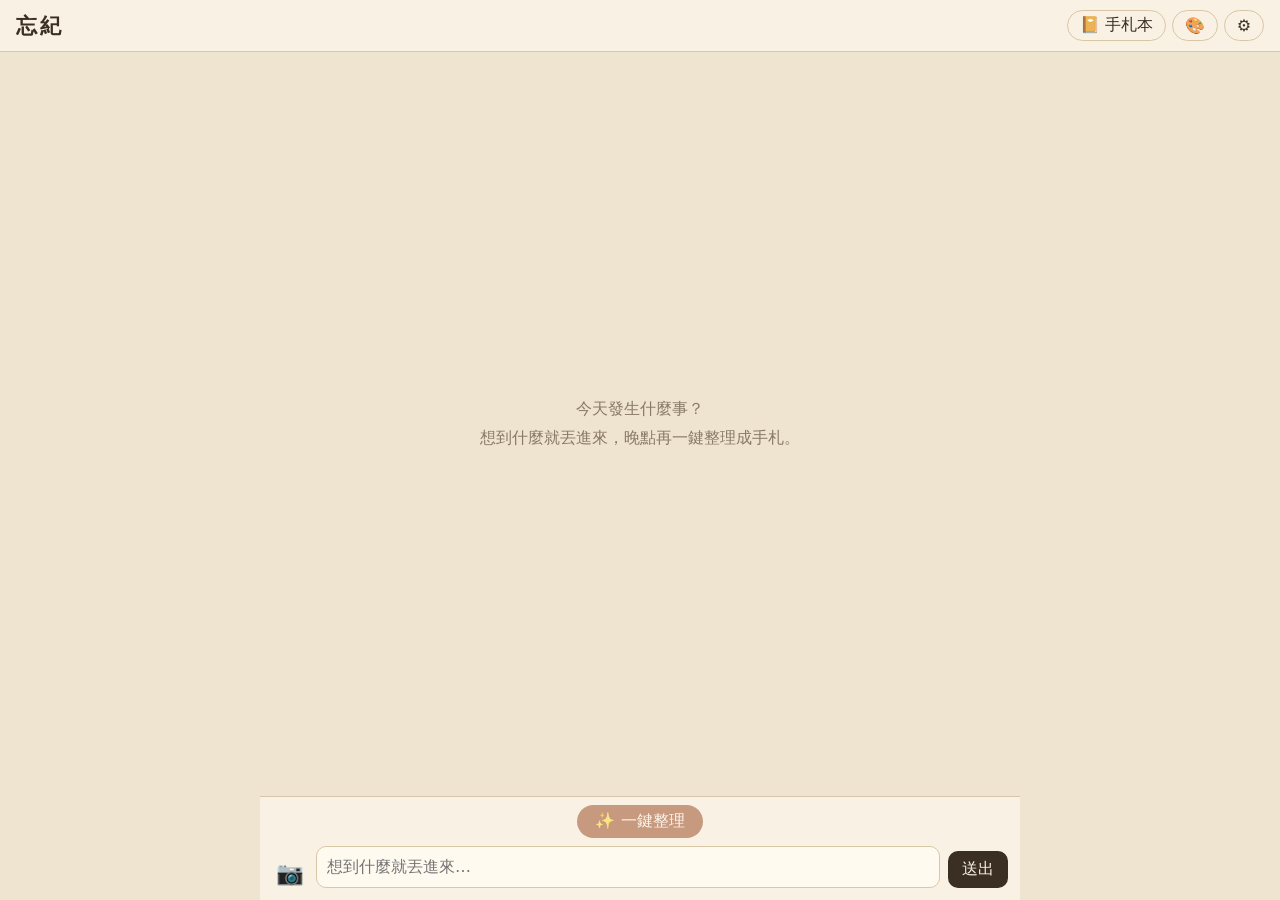
==== index.html @ ac7c024f "忘紀 M1～M3：聊天室、四種風格、六種主題、README" ====
<!DOCTYPE html>
<html lang="zh-Hant">
<head>
<meta charset="UTF-8">
<meta name="viewport" content="width=device-width, initial-scale=1.0">
<title>忘紀｜隨手忘記也沒關係</title>
<link rel="stylesheet" href="css/themes.css">
<link rel="stylesheet" href="css/base.css">
</head>
<body data-theme="kraft">

<header class="topbar">
  <h1 class="logo">忘紀</h1>
  <nav>
    <button id="btnToChat" class="nav-btn" hidden>← 回聊天室</button>
    <button id="btnToJournals" class="nav-btn">📔 手札本</button>
    <button id="btnTheme" class="nav-btn" aria-label="切換畫面主題">🎨</button>
    <button id="btnSettings" class="nav-btn" aria-label="設定">⚙️</button>
  </nav>
</header>

<!-- 聊天室畫面 -->
<main id="chatView" class="view">
  <div id="chatList" class="chat-list"></div>

  <div class="composer-wrap">
    <button id="btnGenerate" class="generate-btn">✨ 一鍵整理</button>
    <form id="composer" class="composer">
      <label class="icon-btn" title="上傳照片">
        📷
        <input id="imageInput" type="file" accept="image/*" multiple hidden>
      </label>
      <textarea id="textInput" rows="1" placeholder="想到什麼就丟進來…"></textarea>
      <button type="submit" class="send-btn">送出</button>
    </form>
  </div>
</main>

<!-- 手札本畫面 -->
<main id="journalView" class="view" hidden>
  <div id="journalList" class="journal-list"></div>
  <article id="journalReader" class="journal-reader" hidden></article>
</main>

<!-- 整理確認框 -->
<dialog id="confirmDlg">
  <p id="confirmText"></p>
  <p class="hint">文字風格（之後在手札頁也能切換）</p>
  <div id="stylePicker" class="style-picker"></div>
  <div class="dlg-actions">
    <button value="cancel" class="ghost">取消</button>
    <button value="all" id="btnConfirmAll" class="ghost">全部合成一篇</button>
    <button value="batch" id="btnConfirmBatch" class="primary">開始整理</button>
  </div>
</dialog>

<!-- 設定框 -->
<dialog id="settingsDlg">
  <h2>設定</h2>
  <!-- 刻意用 type="text" + CSS 遮罩，避免 Chrome 把 Key 當成密碼儲存、之後自動填入舊 Key -->
  <label>Groq API Key
    <input id="keyInput" type="text" class="secret" name="wangji-groq-key" placeholder="gsk_..."
           autocomplete="off" spellcheck="false" data-lpignore="true" data-1p-ignore>
  </label>
  <p id="keyStatus" class="hint"></p>
  <p class="hint">Key 只存在你這台裝置的瀏覽器裡，不會上傳到 GitHub 或任何地方。</p>
  <div id="folderSync" class="dev-tools">
    <p class="hint">本機資料夾（自動把原始紀錄存到 raw/、整理後的手札存到 journals/）</p>
    <p id="folderStatus" class="hint"></p>
    <button type="button" id="btnLinkFolder" class="ghost">連結資料夾</button>
    <button type="button" id="btnResync" class="ghost">重新同步全部</button>
  </div>
  <div class="dev-tools">
    <p class="hint">測試工具</p>
    <button type="button" id="btnSample" class="ghost">載入測試資料（3 天份）</button>
    <button type="button" id="btnClearAll" class="ghost danger">清除所有紀錄與手札</button>
  </div>
  <div class="dlg-actions">
    <button type="button" id="btnTestKey" class="ghost">測試連線</button>
    <button value="cancel" class="ghost">取消</button>
    <button value="save" class="primary">儲存</button>
  </div>
</dialog>

<!-- 主題選單 -->
<dialog id="themeDlg">
  <h2>畫面主題</h2>
  <div id="themeGrid" class="theme-grid"></div>
  <div class="dlg-actions">
    <button value="close" class="primary">完成</button>
  </div>
</dialog>

<div id="toast" class="toast" hidden></div>

<script src="js/db.js"></script>
<script src="js/prompts.js"></script>
<script src="js/generate.js"></script>
<script src="js/render.js"></script>
<script src="js/sample.js"></script>
<script src="js/sync.js"></script>
<script src="js/app.js"></script>
</body>
</html>
---- css/themes.css ----
/* 畫面主題：只定義 CSS 變數，用 data-theme 切換。
   選擇器不限定 body，主題選單裡的色票小方塊也能套用同一組變數。 */

/* 牛皮紙復古風 */
[data-theme="kraft"] {
  --bg: #efe4cf;
  --paper: #f9f2e4;
  --ink: #3b2f24;
  --muted: #8a7a66;
  --accent: #a0522d;
  --accent-ink: #fff8ee;
  --bubble: #fffaf0;
  --bubble-border: #dccbaa;
  --line: #d8c7a6;
  --photo-frame: #ffffff;
  --font-journal: "Noto Serif TC", "PMingLiU", "Songti TC", serif;
}

/* 深夜黑金 */
[data-theme="noir"] {
  --bg: #13110e;
  --paper: #1e1b16;
  --ink: #ece0c4;
  --muted: #9a8c6e;
  --accent: #c9a227;
  --accent-ink: #13110e;
  --bubble: #29251e;
  --bubble-border: #4a4130;
  --line: #3a3326;
  --photo-frame: #3a3326;
  --font-journal: "Noto Serif TC", "PMingLiU", "Songti TC", serif;
}

/* 簡約日系北歐 */
[data-theme="nordic"] {
  --bg: #f3f3ef;
  --paper: #ffffff;
  --ink: #2f3437;
  --muted: #8c9196;
  --accent: #6f8f7f;
  --accent-ink: #ffffff;
  --bubble: #ffffff;
  --bubble-border: #e0e0da;
  --line: #e4e4de;
  --photo-frame: #ffffff;
  --font-journal: "Noto Sans TC", "Microsoft JhengHei", system-ui, sans-serif;
}

/* 櫻花手帳 */
[data-theme="sakura"] {
  --bg: #f8e8ec;
  --paper: #fff7f9;
  --ink: #5a3d46;
  --muted: #a5858f;
  --accent: #d4849a;
  --accent-ink: #ffffff;
  --bubble: #ffffff;
  --bubble-border: #f0cdd6;
  --line: #efd2d9;
  --photo-frame: #ffffff;
  --font-journal: "Noto Sans TC", "Microsoft JhengHei", system-ui, sans-serif;
}

/* 墨綠書房 */
[data-theme="forest"] {
  --bg: #1d2822;
  --paper: #25322b;
  --ink: #e3e7da;
  --muted: #92a294;
  --accent: #c8b27a;
  --accent-ink: #1d2822;
  --bubble: #2d3c34;
  --bubble-border: #3f5147;
  --line: #3a4a41;
  --photo-frame: #e3e7da;
  --font-journal: "Noto Serif TC", "PMingLiU", "Songti TC", serif;
}

/* 海鹽藍 */
[data-theme="ocean"] {
  --bg: #e4eff3;
  --paper: #f7fbfc;
  --ink: #23404c;
  --muted: #7b97a2;
  --accent: #3d8cab;
  --accent-ink: #ffffff;
  --bubble: #ffffff;
  --bubble-border: #cde0e7;
  --line: #d2e2e8;
  --photo-frame: #ffffff;
  --font-journal: "Noto Sans TC", "Microsoft JhengHei", system-ui, sans-serif;
}
---- css/base.css ----
* { box-sizing: border-box; }

/* hidden 屬性一律優先，避免被 display:flex 之類的規則蓋掉（畫面被切半的 bug 就是這個） */
[hidden] { display: none !important; }

html, body { height: 100%; margin: 0; }

body {
  background: var(--bg);
  color: var(--ink);
  font-family: system-ui, "Noto Sans TC", "Microsoft JhengHei", sans-serif;
  display: flex;
  flex-direction: column;
}

button { font: inherit; cursor: pointer; }
button:disabled { cursor: not-allowed; opacity: 0.55; }

/* ---------- 頂部列 ---------- */
.topbar {
  display: flex;
  align-items: center;
  justify-content: space-between;
  padding: 10px 16px;
  border-bottom: 1px solid var(--line);
  background: var(--paper);
}
.logo { margin: 0; font-size: 1.3rem; font-family: var(--font-journal); letter-spacing: 0.15em; }
.topbar nav { display: flex; gap: 6px; }
.nav-btn {
  background: transparent;
  border: 1px solid var(--line);
  border-radius: 999px;
  padding: 4px 12px;
  color: var(--ink);
}

/* ---------- 畫面容器 ---------- */
.view {
  flex: 1;
  min-height: 0;
  width: 100%;
  max-width: 760px;
  margin: 0 auto;
  display: flex;
  flex-direction: column;
}
.view[hidden] { display: none; }

/* ---------- 聊天室 ---------- */
.chat-list {
  flex: 1;
  overflow-y: auto;
  padding: 16px;
  display: flex;
  flex-direction: column;
  gap: 10px;
}
.empty-hint { margin: auto; text-align: center; color: var(--muted); line-height: 1.8; }

.date-sep {
  align-self: center;
  font-size: 0.8rem;
  color: var(--muted);
  padding: 2px 10px;
  border: 1px solid var(--line);
  border-radius: 999px;
  margin: 6px 0;
}

.msg {
  align-self: flex-end;
  max-width: 78%;
  display: flex;
  flex-direction: column;
  align-items: flex-end;
  gap: 2px;
}
.bubble {
  background: var(--bubble);
  border: 1px solid var(--bubble-border);
  border-radius: 14px 14px 4px 14px;
  padding: 8px 12px;
  line-height: 1.6;
  white-space: pre-wrap;
  word-break: break-word;
}
.msg img {
  max-width: 100%;
  max-height: 260px;
  border-radius: 10px;
  border: 1px solid var(--bubble-border);
  display: block;
}
.msg-meta { font-size: 0.72rem; color: var(--muted); }
.msg.processing { opacity: 0.5; }
.tag {
  background: var(--accent);
  color: var(--accent-ink);
  border-radius: 4px;
  padding: 0 4px;
  margin-left: 4px;
}

.chat-journal {
  align-self: center;
  max-width: 90%;
  background: var(--paper);
  border: 1px dashed var(--accent);
  border-radius: 10px;
  padding: 8px 16px;
  color: var(--ink);
  font-family: var(--font-journal);
  line-height: 1.6;
  text-align: center;
}
.chat-journal span { display: block; font-size: 0.78rem; color: var(--muted); font-family: system-ui, sans-serif; }

/* ---------- 輸入區 ---------- */
.composer-wrap {
  padding: 8px 12px 12px;
  border-top: 1px solid var(--line);
  background: var(--paper);
  display: flex;
  flex-direction: column;
  gap: 8px;
}
.generate-btn {
  align-self: center;
  background: var(--accent);
  color: var(--accent-ink);
  border: none;
  border-radius: 999px;
  padding: 6px 18px;
}
.composer { display: flex; align-items: flex-end; gap: 8px; }
.icon-btn {
  font-size: 1.4rem;
  cursor: pointer;
  padding: 4px;
  line-height: 1;
}
.composer textarea {
  flex: 1;
  resize: none;
  max-height: 140px;
  padding: 8px 10px;
  border: 1px solid var(--line);
  border-radius: 10px;
  background: var(--bubble);
  color: var(--ink);
  font: inherit;
  line-height: 1.5;
}
.send-btn {
  background: var(--ink);
  color: var(--paper);
  border: none;
  border-radius: 10px;
  padding: 8px 14px;
}

/* ---------- 手札本列表 ---------- */
.journal-list {
  padding: 16px;
  display: flex;
  flex-direction: column;
  gap: 10px;
  overflow-y: auto;
}
.journal-card {
  text-align: left;
  background: var(--paper);
  border: 1px solid var(--line);
  border-radius: 10px;
  padding: 12px 16px;
  color: var(--ink);
}
.journal-card strong { display: block; font-family: var(--font-journal); font-size: 1.08rem; margin-bottom: 2px; }
.journal-card span { font-size: 0.82rem; color: var(--muted); }

/* ---------- 手札閱讀 ---------- */
.journal-reader {
  overflow-y: auto;
  padding: 24px 20px 48px;
  font-family: var(--font-journal);
}
.journal-reader[hidden] { display: none; }
.reader-back {
  font-family: system-ui, sans-serif;
  background: transparent;
  border: none;
  color: var(--muted);
  padding: 0;
  margin-bottom: 12px;
}
.reader-title { font-size: 1.7rem; margin: 0; line-height: 1.4; letter-spacing: 0.05em; }
.reader-summary { font-size: 1.1rem; margin: 4px 0 2px; }
.reader-range { color: var(--muted); font-size: 0.85rem; margin: 0 0 20px; font-family: system-ui, sans-serif; }

/* 極簡備忘錄 */
.memo {
  background: var(--paper);
  border: 1px solid var(--line);
  border-radius: 6px;
  padding: 20px 24px;
}
.memo-block + .memo-block { margin-top: 16px; padding-top: 16px; border-top: 1px dashed var(--line); }
.memo-block h3 { margin: 0 0 6px; font-size: 1.05rem; }
.memo-block ul { margin: 0; padding-left: 1.2em; line-height: 1.9; }
.memo-block p { margin: 0; line-height: 1.9; white-space: pre-wrap; }
.memo-gallery {
  margin-top: 18px;
  display: grid;
  grid-template-columns: repeat(auto-fill, minmax(120px, 1fr));
  gap: 10px;
}
.memo-gallery img {
  width: 100%;
  aspect-ratio: 1;
  object-fit: cover;
  border-radius: 4px;
  border: 4px solid var(--photo-frame);
  box-shadow: 0 2px 5px rgba(0, 0, 0, 0.15);
}

/* 手札列表的日期分組標題 */
.day-head { margin: 10px 0 0; font-family: var(--font-journal); font-size: 1.05rem; color: var(--muted); }
.day-head:first-child { margin-top: 0; }

/* 一整篇的文章版面 */
.article {
  background: var(--paper);
  border: 1px solid var(--line);
  border-radius: 6px;
  padding: 24px 26px;
}
.article p { margin: 0 0 1.1em; line-height: 2; white-space: pre-wrap; word-break: break-word; }
.article p:last-of-type { margin-bottom: 0; }
.para-img { width: 42%; margin: 4px 0 12px; }
.para-img.right { float: right; margin-left: 20px; }
.para-img.left { float: left; margin-right: 20px; }
.para-img img {
  width: 100%;
  display: block;
  border-radius: 4px;
  border: 6px solid var(--photo-frame);
  box-shadow: 0 2px 6px rgba(0, 0, 0, 0.15);
}
.clear { clear: both; }

.section {
  background: var(--paper);
  border: 1px solid var(--line);
  border-radius: 6px;
  padding: 18px 20px;
  margin-bottom: 18px;
  display: flex;
  gap: 18px;
  align-items: flex-start;
}
.section:nth-child(even) { flex-direction: row-reverse; }
.section-body { flex: 1; min-width: 0; }
.section h3 { margin: 0 0 4px; font-size: 1.15rem; }
.section .time { color: var(--muted); font-size: 0.8rem; margin: 0 0 10px; font-family: system-ui, sans-serif; }
.section p { margin: 0; line-height: 1.9; white-space: pre-wrap; word-break: break-word; }
.section-images { width: 40%; flex-shrink: 0; display: flex; flex-direction: column; gap: 8px; }
.section-images img {
  width: 100%;
  border-radius: 4px;
  border: 6px solid var(--photo-frame);
  box-shadow: 0 2px 6px rgba(0, 0, 0, 0.15);
}

@media (max-width: 600px) {
  .para-img.right, .para-img.left { float: none; width: 100%; margin: 0 0 12px; }
  .article { padding: 18px; }
  .section, .section:nth-child(even) { flex-direction: column; }
  .section-images { width: 100%; }
  .msg { max-width: 88%; }
}

.section ul { margin: 0; padding-left: 1.2em; line-height: 1.9; }

/* ---------- 風格選擇（確認框與閱讀頁共用） ---------- */
.style-picker { display: flex; flex-wrap: wrap; gap: 6px; margin: 4px 0 8px; }
.style-chip {
  border: 1px solid var(--line);
  background: transparent;
  color: var(--ink);
  border-radius: 999px;
  padding: 4px 12px;
  font-family: system-ui, sans-serif;
  font-size: 0.88rem;
}
.style-chip.active { background: var(--accent); color: var(--accent-ink); border-color: var(--accent); }
.style-chip .cached { opacity: 0.7; font-size: 0.75rem; margin-left: 2px; }
.reader-styles { margin-bottom: 20px; }
.reader-styles .label { font-family: system-ui, sans-serif; font-size: 0.8rem; color: var(--muted); margin-bottom: 4px; }
.rewriting { opacity: 0.45; pointer-events: none; }

/* ---------- 主題選單 ---------- */
.theme-grid { display: grid; grid-template-columns: 1fr 1fr; gap: 8px; }
.theme-opt {
  display: flex;
  flex-direction: column;
  gap: 6px;
  align-items: flex-start;
  border: 1px solid var(--line);
  background: transparent;
  color: var(--ink);
  border-radius: 10px;
  padding: 8px 10px;
  font-size: 0.9rem;
}
.theme-opt.active { border: 2px solid var(--accent); }
.swatch { display: flex; width: 100%; height: 18px; border-radius: 4px; overflow: hidden; border: 1px solid rgba(0, 0, 0, 0.1); }
.swatch i { flex: 1; }

/* ---------- 對話框 ---------- */
dialog {
  border: 1px solid var(--line);
  border-radius: 12px;
  background: var(--paper);
  color: var(--ink);
  width: min(92vw, 420px);
  padding: 20px;
}
dialog::backdrop { background: rgba(0, 0, 0, 0.35); }
dialog h2 { margin-top: 0; font-size: 1.2rem; }
dialog label { display: block; font-weight: 600; }
dialog input {
  width: 100%;
  margin-top: 6px;
  padding: 8px;
  border: 1px solid var(--line);
  border-radius: 8px;
  font: inherit;
}
.secret { -webkit-text-security: disc; font-family: monospace; }
#confirmText { line-height: 1.8; white-space: pre-line; margin-top: 0; }
.hint { font-size: 0.85rem; color: var(--muted); }
.dlg-actions { display: flex; justify-content: flex-end; gap: 8px; margin-top: 16px; flex-wrap: wrap; }
.dlg-actions button { border-radius: 8px; padding: 6px 14px; }
.dev-tools { margin-top: 14px; padding-top: 10px; border-top: 1px dashed var(--line); display: flex; flex-wrap: wrap; gap: 8px; align-items: center; }
.dev-tools .hint { width: 100%; margin: 0; }
.dev-tools button { border-radius: 8px; padding: 6px 12px; }
.danger { color: #c0392b; border-color: #e3b5ae; }
.primary { background: var(--accent); color: var(--accent-ink); border: none; }
.ghost { background: transparent; border: 1px solid var(--line); color: var(--ink); }

/* ---------- 提示訊息 ---------- */
.toast {
  position: fixed;
  left: 50%;
  bottom: 140px;
  transform: translateX(-50%);
  background: var(--ink);
  color: var(--paper);
  padding: 10px 18px;
  border-radius: 999px;
  max-width: 90vw;
  box-shadow: 0 4px 12px rgba(0, 0, 0, 0.25);
  z-index: 10;
}
.toast.clickable { cursor: pointer; text-decoration: underline; }
.toast[hidden] { display: none; }
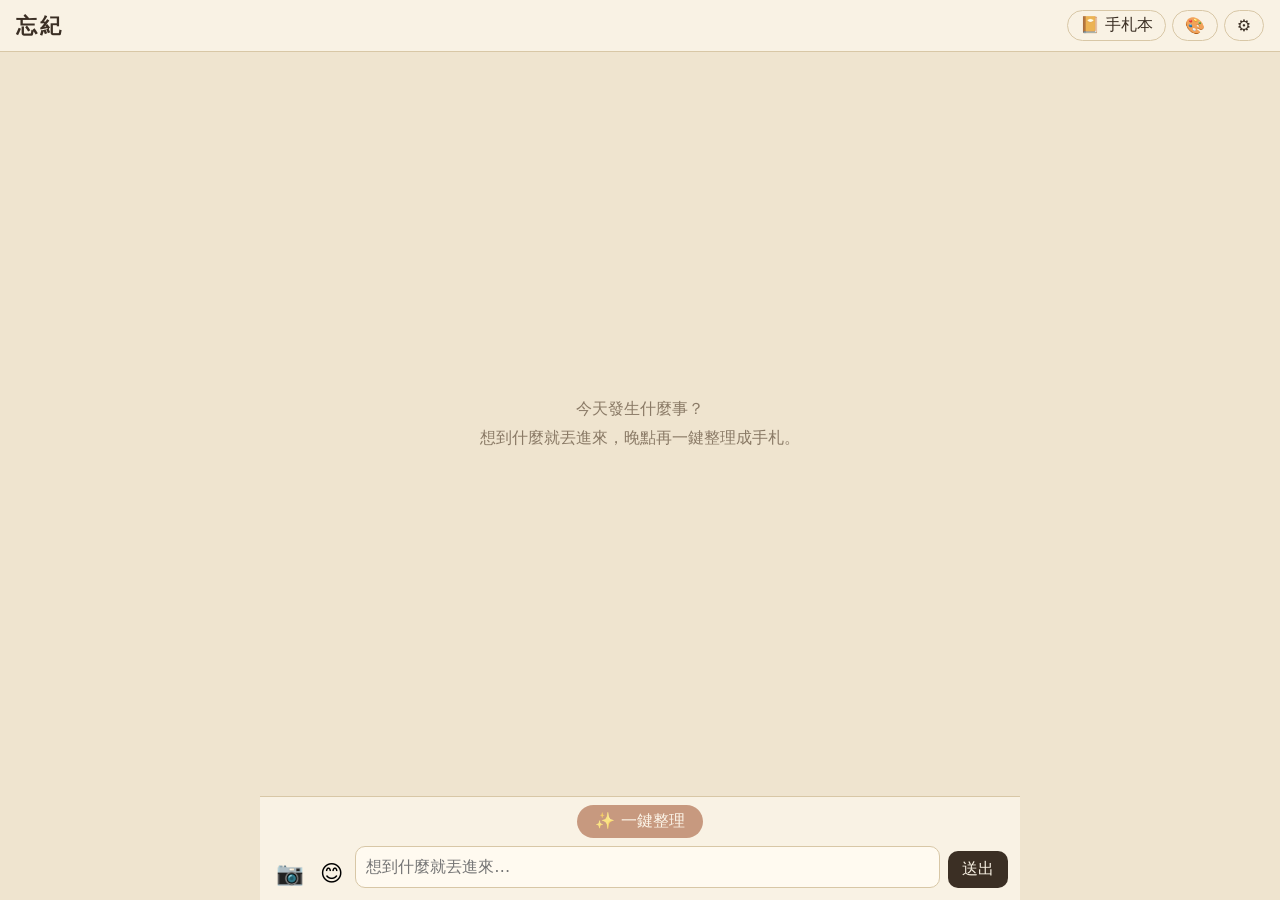
==== commit c2377fe5: "新增貼圖、聊天室背景、手札編輯與刪除" ====
--- a/index.html
+++ b/index.html
@@ -25,11 +25,13 @@
 
   <div class="composer-wrap">
     <button id="btnGenerate" class="generate-btn">✨ 一鍵整理</button>
+    <div id="stickerPanel" class="sticker-panel" hidden></div>
     <form id="composer" class="composer">
       <label class="icon-btn" title="上傳照片">
         📷
         <input id="imageInput" type="file" accept="image/*" multiple hidden>
       </label>
+      <button type="button" id="btnStickers" class="icon-btn plain" title="貼圖">😊</button>
       <textarea id="textInput" rows="1" placeholder="想到什麼就丟進來…"></textarea>
       <button type="submit" class="send-btn">送出</button>
     </form>
@@ -64,6 +66,11 @@
   </label>
   <p id="keyStatus" class="hint"></p>
   <p class="hint">Key 只存在你這台裝置的瀏覽器裡，不會上傳到 GitHub 或任何地方。</p>
+  <div class="dev-tools">
+    <p class="hint">聊天室背景</p>
+    <label class="file-btn ghost">選擇圖片<input id="bgInput" type="file" accept="image/*" hidden></label>
+    <button type="button" id="btnBgRemove" class="ghost">移除背景</button>
+  </div>
   <div id="folderSync" class="dev-tools">
     <p class="hint">本機資料夾（自動把原始紀錄存到 raw/、整理後的手札存到 journals/）</p>
     <p id="folderStatus" class="hint"></p>
@@ -95,6 +102,7 @@
 
 <script src="js/db.js"></script>
 <script src="js/prompts.js"></script>
+<script src="js/stickers.js"></script>
 <script src="js/generate.js"></script>
 <script src="js/render.js"></script>
 <script src="js/sample.js"></script>
--- a/css/base.css
+++ b/css/base.css
@@ -56,6 +56,18 @@
   flex-direction: column;
   gap: 10px;
 }
+/* 自訂聊天室背景：圖片固定不跟著捲動，文字加底色保持看得清楚 */
+.chat-list.has-bg { background-size: cover; background-position: center; }
+.chat-list.has-bg .date-sep,
+.chat-list.has-bg .msg-meta,
+.chat-list.has-bg .empty-hint {
+  background: color-mix(in srgb, var(--paper) 85%, transparent);
+  border-radius: 999px;
+  padding: 1px 8px;
+}
+.chat-list.has-bg .empty-hint { border-radius: 12px; padding: 12px 18px; }
+.file-btn { display: inline-block; cursor: pointer; border-radius: 8px; padding: 6px 12px; font-weight: normal !important; }
+
 .empty-hint { margin: auto; text-align: center; color: var(--muted); line-height: 1.8; }
 
 .date-sep {
@@ -94,6 +106,32 @@
 }
 .msg-meta { font-size: 0.72rem; color: var(--muted); }
 .msg.processing { opacity: 0.5; }
+.msg.selectable { cursor: pointer; }
+.msg.selected .bubble,
+.msg.selected img { outline: 2px solid var(--accent); outline-offset: 2px; }
+.msg-actions { display: flex; gap: 6px; margin-top: 4px; }
+.msg-actions button {
+  border: 1px solid var(--line);
+  background: var(--paper);
+  color: var(--ink);
+  border-radius: 999px;
+  padding: 2px 12px;
+  font-size: 0.82rem;
+}
+.msg-actions .del { color: #c0392b; border-color: #e3b5ae; }
+.msg-actions .save { background: var(--accent); color: var(--accent-ink); border-color: var(--accent); }
+.edit-box { display: flex; flex-direction: column; align-items: flex-end; width: min(480px, 70vw); }
+.edit-box textarea {
+  width: 100%;
+  padding: 8px 10px;
+  border: 2px solid var(--accent);
+  border-radius: 12px;
+  background: var(--bubble);
+  color: var(--ink);
+  font: inherit;
+  line-height: 1.6;
+  resize: vertical;
+}
 .tag {
   background: var(--accent);
   color: var(--accent-ink);
@@ -115,6 +153,62 @@
   text-align: center;
 }
 .chat-journal span { display: block; font-size: 0.78rem; color: var(--muted); font-family: system-ui, sans-serif; }
+
+/* ---------- 貼圖 ---------- */
+/* 白色描邊＋陰影，看起來像一張貼紙（emoji 和透明背景圖片都適用） */
+.chat-sticker,
+.page-sticker,
+.stk-face {
+  filter: drop-shadow(2px 0 0 #fff) drop-shadow(-2px 0 0 #fff) drop-shadow(0 2px 0 #fff) drop-shadow(0 -2px 0 #fff)
+    drop-shadow(0 3px 4px rgba(0, 0, 0, 0.25));
+}
+.chat-sticker { font-size: 64px; line-height: 1; }
+.chat-sticker img { max-width: 120px; max-height: 120px; border: none; border-radius: 0; }
+.msg.selected .chat-sticker { outline: 2px solid var(--accent); outline-offset: 4px; border-radius: 8px; }
+
+.sticker-panel {
+  display: grid;
+  grid-template-columns: repeat(auto-fill, minmax(72px, 1fr));
+  gap: 6px;
+  max-height: 220px;
+  overflow-y: auto;
+  padding: 8px;
+  border: 1px solid var(--line);
+  border-radius: 12px;
+  background: var(--bubble);
+}
+.stk {
+  position: relative;
+  display: flex;
+  flex-direction: column;
+  align-items: center;
+  gap: 2px;
+  border: none;
+  background: transparent;
+  color: var(--ink);
+  border-radius: 10px;
+  padding: 6px 2px;
+  cursor: pointer;
+}
+.stk:hover { background: var(--paper); }
+.stk-face { font-size: 34px; line-height: 1.1; height: 42px; display: flex; align-items: center; }
+.stk-face img { max-width: 44px; max-height: 42px; }
+.stk small { font-size: 0.72rem; color: var(--muted); white-space: nowrap; overflow: hidden; text-overflow: ellipsis; max-width: 100%; }
+.stk-add .stk-face { filter: none; color: var(--muted); }
+.stk-del {
+  position: absolute;
+  top: 0;
+  right: 4px;
+  width: 18px;
+  height: 18px;
+  line-height: 18px;
+  border-radius: 50%;
+  background: var(--ink);
+  color: var(--paper);
+  font-size: 12px;
+  text-align: center;
+}
+.icon-btn.plain { border: none; background: transparent; }
 
 /* ---------- 輸入區 ---------- */
 .composer-wrap {
@@ -249,6 +343,71 @@
 }
 .clear { clear: both; }
 
+/* 閱讀頁上方：返回＋編輯／刪除 */
+.reader-top { display: flex; justify-content: space-between; align-items: center; gap: 8px; margin-bottom: 12px; flex-wrap: wrap; }
+.reader-top .reader-back { margin-bottom: 0; }
+.reader-actions { display: flex; gap: 6px; font-family: system-ui, sans-serif; }
+.reader-actions button {
+  border: 1px solid var(--line);
+  background: var(--paper);
+  color: var(--ink);
+  border-radius: 999px;
+  padding: 3px 12px;
+  font-size: 0.85rem;
+}
+.reader-actions .del { color: #c0392b; border-color: #e3b5ae; }
+
+/* 手札編輯 */
+.journal-editor { font-family: system-ui, sans-serif; display: flex; flex-direction: column; gap: 14px; }
+.edit-label { display: flex; flex-direction: column; gap: 6px; font-weight: 600; font-size: 0.9rem; color: var(--muted); }
+.journal-editor input,
+.journal-editor textarea {
+  font: inherit;
+  font-weight: normal;
+  font-family: var(--font-journal);
+  font-size: 1rem;
+  color: var(--ink);
+  background: var(--paper);
+  border: 1px solid var(--line);
+  border-radius: 8px;
+  padding: 10px 12px;
+  line-height: 1.8;
+  resize: vertical;
+}
+
+/* 手札裡的貼紙：歪歪的貼在段落旁，一半凸出紙張邊緣 */
+.page-sticker {
+  font-size: 54px;
+  line-height: 1;
+  transform: rotate(var(--rot, -6deg));
+  margin: 0 0 6px;
+}
+.page-sticker img { width: 80px; height: auto; display: block; }
+.page-sticker.right { float: right; margin-right: -46px; margin-left: 10px; }
+.page-sticker.left { float: left; margin-left: -46px; margin-right: 10px; }
+.memo { position: relative; }
+.memo-stickers { position: absolute; top: -26px; right: -14px; display: flex; gap: 2px; }
+.memo-stickers .page-sticker { font-size: 44px; }
+.memo-stickers .page-sticker img { width: 64px; }
+
+/* 前一篇／後一篇 */
+.reader-nav {
+  display: flex;
+  justify-content: space-between;
+  gap: 10px;
+  margin-top: 24px;
+  font-family: system-ui, sans-serif;
+}
+.nav-turn {
+  border: 1px solid var(--line);
+  background: var(--paper);
+  color: var(--ink);
+  border-radius: 999px;
+  padding: 6px 16px;
+}
+
+
+
 .section {
   background: var(--paper);
   border: 1px solid var(--line);
@@ -273,6 +432,10 @@
 }
 
 @media (max-width: 600px) {
+  .page-sticker.right { margin-right: -14px; }
+  .page-sticker.left { margin-left: -14px; }
+  .page-sticker { font-size: 44px; }
+  .memo-stickers { right: -6px; }
   .para-img.right, .para-img.left { float: none; width: 100%; margin: 0 0 12px; }
   .article { padding: 18px; }
   .section, .section:nth-child(even) { flex-direction: column; }
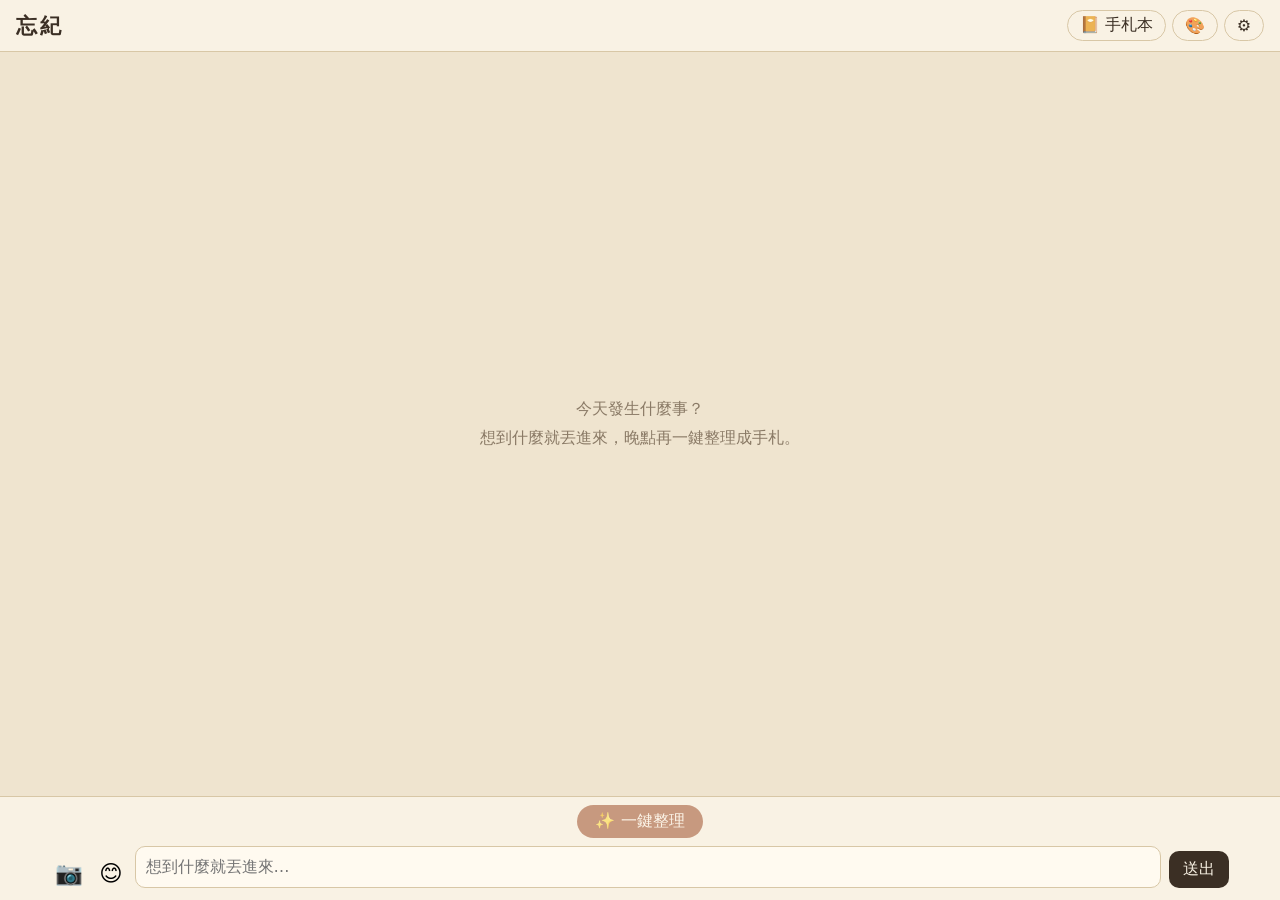
==== commit aa631a8d: "語氣修改、版面框度修改" ====
--- a/index.html
+++ b/index.html
@@ -10,7 +10,7 @@
 <body data-theme="kraft">
 
 <header class="topbar">
-  <h1 class="logo">忘紀</h1>
+  <h1 class="logo"><button id="btnLogo" class="logo-btn" title="回聊天室">忘紀</button></h1>
   <nav>
     <button id="btnToChat" class="nav-btn" hidden>← 回聊天室</button>
     <button id="btnToJournals" class="nav-btn">📔 手札本</button>
--- a/css/base.css
+++ b/css/base.css
@@ -26,6 +26,8 @@
   background: var(--paper);
 }
 .logo { margin: 0; font-size: 1.3rem; font-family: var(--font-journal); letter-spacing: 0.15em; }
+.logo-btn { border: none; background: transparent; color: inherit; font: inherit; letter-spacing: inherit; padding: 0; cursor: pointer; }
+.logo-btn:hover { color: var(--accent); }
 .topbar nav { display: flex; gap: 6px; }
 .nav-btn {
   background: transparent;
@@ -40,18 +42,17 @@
   flex: 1;
   min-height: 0;
   width: 100%;
-  max-width: 760px;
-  margin: 0 auto;
   display: flex;
   flex-direction: column;
 }
 .view[hidden] { display: none; }
 
 /* ---------- 聊天室 ---------- */
+/* 聊天室跟著視窗寬度伸縮；寬螢幕兩側多留一點邊 */
 .chat-list {
   flex: 1;
   overflow-y: auto;
-  padding: 16px;
+  padding: 16px max(16px, 4vw);
   display: flex;
   flex-direction: column;
   gap: 10px;
@@ -82,7 +83,7 @@
 
 .msg {
   align-self: flex-end;
-  max-width: 78%;
+  max-width: min(78%, 640px);
   display: flex;
   flex-direction: column;
   align-items: flex-end;
@@ -98,7 +99,7 @@
   word-break: break-word;
 }
 .msg img {
-  max-width: 100%;
+  max-width: min(100%, 420px);
   max-height: 260px;
   border-radius: 10px;
   border: 1px solid var(--bubble-border);
@@ -167,38 +168,52 @@
 .msg.selected .chat-sticker { outline: 2px solid var(--accent); outline-offset: 4px; border-radius: 8px; }
 
 .sticker-panel {
-  display: grid;
-  grid-template-columns: repeat(auto-fill, minmax(72px, 1fr));
-  gap: 6px;
-  max-height: 220px;
-  overflow-y: auto;
-  padding: 8px;
+  display: flex;
+  flex-direction: column;
   border: 1px solid var(--line);
   border-radius: 12px;
   background: var(--bubble);
+  overflow: hidden;
+}
+.stk-tabs { display: flex; gap: 2px; padding: 4px 6px; border-bottom: 1px solid var(--line); overflow-x: auto; }
+.stk-tab {
+  border: none;
+  background: transparent;
+  font-size: 1.25rem;
+  padding: 4px 8px;
+  border-radius: 8px;
+  opacity: 0.55;
+}
+.stk-tab.active { opacity: 1; background: var(--paper); box-shadow: inset 0 -2px 0 var(--accent); }
+.stk-grid {
+  display: grid;
+  grid-template-columns: repeat(auto-fill, minmax(46px, 1fr));
+  gap: 2px;
+  max-height: 210px;
+  overflow-y: auto;
+  padding: 6px;
 }
 .stk {
   position: relative;
   display: flex;
-  flex-direction: column;
   align-items: center;
-  gap: 2px;
+  justify-content: center;
   border: none;
   background: transparent;
-  color: var(--ink);
-  border-radius: 10px;
-  padding: 6px 2px;
+  border-radius: 10px;
+  padding: 4px;
   cursor: pointer;
 }
-.stk:hover { background: var(--paper); }
-.stk-face { font-size: 34px; line-height: 1.1; height: 42px; display: flex; align-items: center; }
-.stk-face img { max-width: 44px; max-height: 42px; }
-.stk small { font-size: 0.72rem; color: var(--muted); white-space: nowrap; overflow: hidden; text-overflow: ellipsis; max-width: 100%; }
-.stk-add .stk-face { filter: none; color: var(--muted); }
+.stk:hover { background: var(--paper); transform: scale(1.12); }
+.stk-face { font-size: 30px; line-height: 1; height: 38px; display: flex; align-items: center; }
+.stk-face img { max-width: 40px; max-height: 38px; }
+.stk-grid .stk-face { filter: none; } /* 面板裡就像鍵盤，不加貼紙描邊，捲動比較順 */
+.stk-add .stk-face { color: var(--muted); }
+.stk-empty { grid-column: 1 / -1; margin: 18px 0; text-align: center; color: var(--muted); font-size: 0.85rem; }
 .stk-del {
   position: absolute;
   top: 0;
-  right: 4px;
+  right: 0;
   width: 18px;
   height: 18px;
   line-height: 18px;
@@ -212,7 +227,7 @@
 
 /* ---------- 輸入區 ---------- */
 .composer-wrap {
-  padding: 8px 12px 12px;
+  padding: 8px max(12px, 4vw) 12px;
   border-top: 1px solid var(--line);
   background: var(--paper);
   display: flex;
@@ -255,8 +270,9 @@
 }
 
 /* ---------- 手札本列表 ---------- */
+/* 手札本：背景和捲軸跟著視窗，內容最寬約 900px 置中（一行太長不好讀） */
 .journal-list {
-  padding: 16px;
+  padding: 16px max(16px, calc((100% - 900px) / 2));
   display: flex;
   flex-direction: column;
   gap: 10px;
@@ -276,7 +292,7 @@
 /* ---------- 手札閱讀 ---------- */
 .journal-reader {
   overflow-y: auto;
-  padding: 24px 20px 48px;
+  padding: 24px max(20px, calc((100% - 900px) / 2)) 48px;
   font-family: var(--font-journal);
 }
 .journal-reader[hidden] { display: none; }
@@ -318,6 +334,103 @@
   box-shadow: 0 2px 5px rgba(0, 0, 0, 0.15);
 }
 
+/* ---------- 手札本首頁 ---------- */
+.home-tabs { display: flex; gap: 6px; margin-bottom: 4px; }
+.home-tab {
+  flex: 1;
+  border: 1px solid var(--line);
+  background: var(--paper);
+  color: var(--ink);
+  border-radius: 10px;
+  padding: 8px 0;
+}
+.home-tab.active { background: var(--accent); color: var(--accent-ink); border-color: var(--accent); }
+.home-panel { display: flex; flex-direction: column; gap: 10px; }
+.month-nav { display: flex; align-items: center; justify-content: center; gap: 16px; font-family: var(--font-journal); font-size: 1.1rem; }
+.month-nav button {
+  border: 1px solid var(--line);
+  background: var(--paper);
+  color: var(--ink);
+  border-radius: 50%;
+  width: 34px;
+  height: 34px;
+  font-size: 1.1rem;
+}
+
+/* 月曆 */
+.calendar { display: grid; grid-template-columns: repeat(7, 1fr); gap: 4px; }
+.cal-week { text-align: center; font-size: 0.8rem; color: var(--muted); padding: 2px 0; }
+.cal-day {
+  position: relative;
+  aspect-ratio: 1;
+  border-radius: 8px;
+  border: 1px solid transparent;
+  background: transparent;
+  color: var(--muted);
+  display: flex;
+  flex-direction: column;
+  align-items: center;
+  justify-content: flex-start;
+  padding: 4px 0 0;
+  font: inherit;
+}
+.cal-day.has { background: var(--paper); border-color: var(--line); color: var(--ink); cursor: pointer; }
+.cal-day.has:hover { border-color: var(--accent); }
+.cal-day.today .cal-num { background: var(--accent); color: var(--accent-ink); border-radius: 999px; padding: 0 6px; }
+.cal-day.picked { border-color: var(--accent); box-shadow: 0 0 0 1px var(--accent); }
+.cal-num { font-size: 0.8rem; line-height: 1.5; }
+.cal-mood { font-size: clamp(18px, 4vw, 28px); line-height: 1.2; margin-top: auto; margin-bottom: auto; }
+.cal-count {
+  position: absolute;
+  top: 3px;
+  right: 4px;
+  font-size: 0.65rem;
+  background: var(--ink);
+  color: var(--paper);
+  border-radius: 999px;
+  padding: 0 5px;
+}
+.cal-hint { text-align: center; margin: 0; }
+.cal-picked { display: flex; flex-direction: column; gap: 8px; }
+
+/* 列表卡片上的心情、搜尋 */
+.card-mood { float: right; font-size: 1.6rem; line-height: 1; margin-left: 8px; }
+.search-input {
+  width: 100%;
+  padding: 10px 14px;
+  border: 1px solid var(--line);
+  border-radius: 999px;
+  background: var(--paper);
+  color: var(--ink);
+  font: inherit;
+}
+#searchResults { display: flex; flex-direction: column; gap: 10px; }
+.snippet { display: block; margin: 4px 0 2px; color: var(--ink) !important; font-size: 0.9rem !important; }
+mark { background: color-mix(in srgb, var(--accent) 35%, transparent); color: inherit; border-radius: 3px; padding: 0 2px; }
+
+/* 心情統計 */
+.mood-stats { display: grid; grid-template-columns: 1fr 1fr; gap: 10px; }
+.mood-hero { background: var(--paper); border: 1px solid var(--line); border-radius: 10px; padding: 12px 16px; display: flex; flex-direction: column; }
+.mood-hero b { font-size: 2rem; font-family: var(--font-journal); line-height: 1.2; }
+.mood-hero span { color: var(--muted); font-size: 0.85rem; }
+.mood-chart { width: 100%; height: auto; background: var(--paper); border: 1px solid var(--line); border-radius: 10px; }
+.mood-grid { stroke: var(--line); stroke-width: 1; }
+.mood-base { stroke: var(--muted); stroke-width: 1; }
+.mood-axis { fill: var(--muted); font-size: 12px; }
+.mood-fill { fill: var(--accent); }
+.mood-hit { fill: transparent; }
+.mood-bar:hover .mood-fill { opacity: 0.75; }
+.mood-bar:hover .mood-hit { fill: color-mix(in srgb, var(--accent) 10%, transparent); }
+.mood-tags { display: flex; flex-wrap: wrap; gap: 6px; }
+.mood-tag { background: var(--paper); border: 1px solid var(--line); border-radius: 999px; padding: 4px 12px; font-size: 0.9rem; }
+.mood-tag b { margin-left: 6px; color: var(--muted); font-weight: normal; }
+.fill-mood { border-radius: 8px; padding: 8px 14px; align-self: flex-start; }
+
+/* 匯出圖片：畫面外排版，給 html2canvas 截圖 */
+.export-holder { position: absolute; left: -10000px; top: 0; width: 760px; }
+.export-page { background: var(--bg); color: var(--ink); overflow: visible; padding: 36px 32px 28px; }
+.export-foot { text-align: center; color: var(--muted); margin: 24px 0 0; font-size: 0.85rem; letter-spacing: 0.2em; }
+
 /* 手札列表的日期分組標題 */
 .day-head { margin: 10px 0 0; font-family: var(--font-journal); font-size: 1.05rem; color: var(--muted); }
 .day-head:first-child { margin-top: 0; }
@@ -331,9 +444,13 @@
 }
 .article p { margin: 0 0 1.1em; line-height: 2; white-space: pre-wrap; word-break: break-word; }
 .article p:last-of-type { margin-bottom: 0; }
+/* 每段自成一個區塊（flow-root），照片只在自己這段裡排，避免文字被左右兩張照片夾成窄直排 */
+.para { display: flow-root; }
+.para + .para { margin-top: 1.1em; }
+.para p { margin: 0; }
 .para-img { width: 42%; margin: 4px 0 12px; }
-.para-img.right { float: right; margin-left: 20px; }
-.para-img.left { float: left; margin-right: 20px; }
+.para-img.right { float: right; clear: right; margin-left: 20px; }
+.para-img.left { float: left; clear: left; margin-right: 20px; }
 .para-img img {
   width: 100%;
   display: block;
@@ -356,6 +473,25 @@
   font-size: 0.85rem;
 }
 .reader-actions .del { color: #c0392b; border-color: #e3b5ae; }
+
+.reader-actions .on { background: var(--accent); color: var(--accent-ink); border-color: var(--accent); }
+
+/* 原文對照 */
+.compare { background: var(--paper); border: 1px solid var(--line); border-radius: 6px; padding: 16px 18px; }
+.cmp-stats { margin: 0 0 12px; font-family: system-ui, sans-serif; font-size: 0.85rem; color: var(--muted); }
+.cmp-row { display: grid; grid-template-columns: 1fr 1fr; gap: 18px; padding: 12px 0; border-top: 1px dashed var(--line); }
+.cmp-head { font-family: system-ui, sans-serif; font-size: 0.8rem; font-weight: 600; color: var(--muted); border-top: none; padding-top: 0; }
+.cmp-raw { font-family: system-ui, sans-serif; font-size: 0.9rem; display: flex; flex-direction: column; gap: 6px; }
+.cmp-msg { display: flex; gap: 8px; align-items: flex-start; line-height: 1.6; word-break: break-word; }
+.cmp-time { color: var(--muted); font-size: 0.75rem; flex-shrink: 0; padding-top: 3px; }
+.cmp-thumb { width: 72px; border-radius: 4px; border: 3px solid var(--photo-frame); }
+.cmp-sticker { font-size: 26px; line-height: 1; }
+.cmp-sticker img { width: 36px; }
+.cmp-none { color: var(--muted); font-size: 0.8rem; }
+.cmp-new p { margin: 0; line-height: 1.9; white-space: pre-wrap; }
+.cmp-new ul { margin: 0; padding-left: 1.2em; line-height: 1.9; }
+.cmp-new h4 { margin: 8px 0 2px; font-size: 0.95rem; }
+.cmp-new h4:first-child { margin-top: 0; }
 
 /* 手札編輯 */
 .journal-editor { font-family: system-ui, sans-serif; display: flex; flex-direction: column; gap: 14px; }
@@ -375,7 +511,7 @@
   resize: vertical;
 }
 
-/* 手札裡的貼紙：歪歪的貼在段落旁，一半凸出紙張邊緣 */
+/* 手札裡的貼紙：歪歪的貼在段落旁（留在紙張框內） */
 .page-sticker {
   font-size: 54px;
   line-height: 1;
@@ -383,10 +519,9 @@
   margin: 0 0 6px;
 }
 .page-sticker img { width: 80px; height: auto; display: block; }
-.page-sticker.right { float: right; margin-right: -46px; margin-left: 10px; }
-.page-sticker.left { float: left; margin-left: -46px; margin-right: 10px; }
-.memo { position: relative; }
-.memo-stickers { position: absolute; top: -26px; right: -14px; display: flex; gap: 2px; }
+.page-sticker.right { float: right; margin-left: 12px; }
+.page-sticker.left { float: left; margin-right: 12px; }
+.memo-stickers { float: right; display: flex; gap: 4px; margin: 0 0 8px 12px; }
 .memo-stickers .page-sticker { font-size: 44px; }
 .memo-stickers .page-sticker img { width: 64px; }
 
@@ -432,10 +567,10 @@
 }
 
 @media (max-width: 600px) {
-  .page-sticker.right { margin-right: -14px; }
-  .page-sticker.left { margin-left: -14px; }
+  .cmp-row { grid-template-columns: 1fr; gap: 8px; }
+  .cmp-head { display: none; }
+  .cmp-new { border-left: 3px solid var(--accent); padding-left: 10px; }
   .page-sticker { font-size: 44px; }
-  .memo-stickers { right: -6px; }
   .para-img.right, .para-img.left { float: none; width: 100%; margin: 0 0 12px; }
   .article { padding: 18px; }
   .section, .section:nth-child(even) { flex-direction: column; }
@@ -459,6 +594,15 @@
 .style-chip.active { background: var(--accent); color: var(--accent-ink); border-color: var(--accent); }
 .style-chip .cached { opacity: 0.7; font-size: 0.75rem; margin-left: 2px; }
 .reader-styles { margin-bottom: 20px; }
+.rewrite-btn {
+  margin-left: 8px;
+  border: 1px solid var(--line);
+  background: var(--paper);
+  color: var(--ink);
+  border-radius: 999px;
+  padding: 1px 10px;
+  font-size: 0.78rem;
+}
 .reader-styles .label { font-family: system-ui, sans-serif; font-size: 0.8rem; color: var(--muted); margin-bottom: 4px; }
 .rewriting { opacity: 0.45; pointer-events: none; }
 
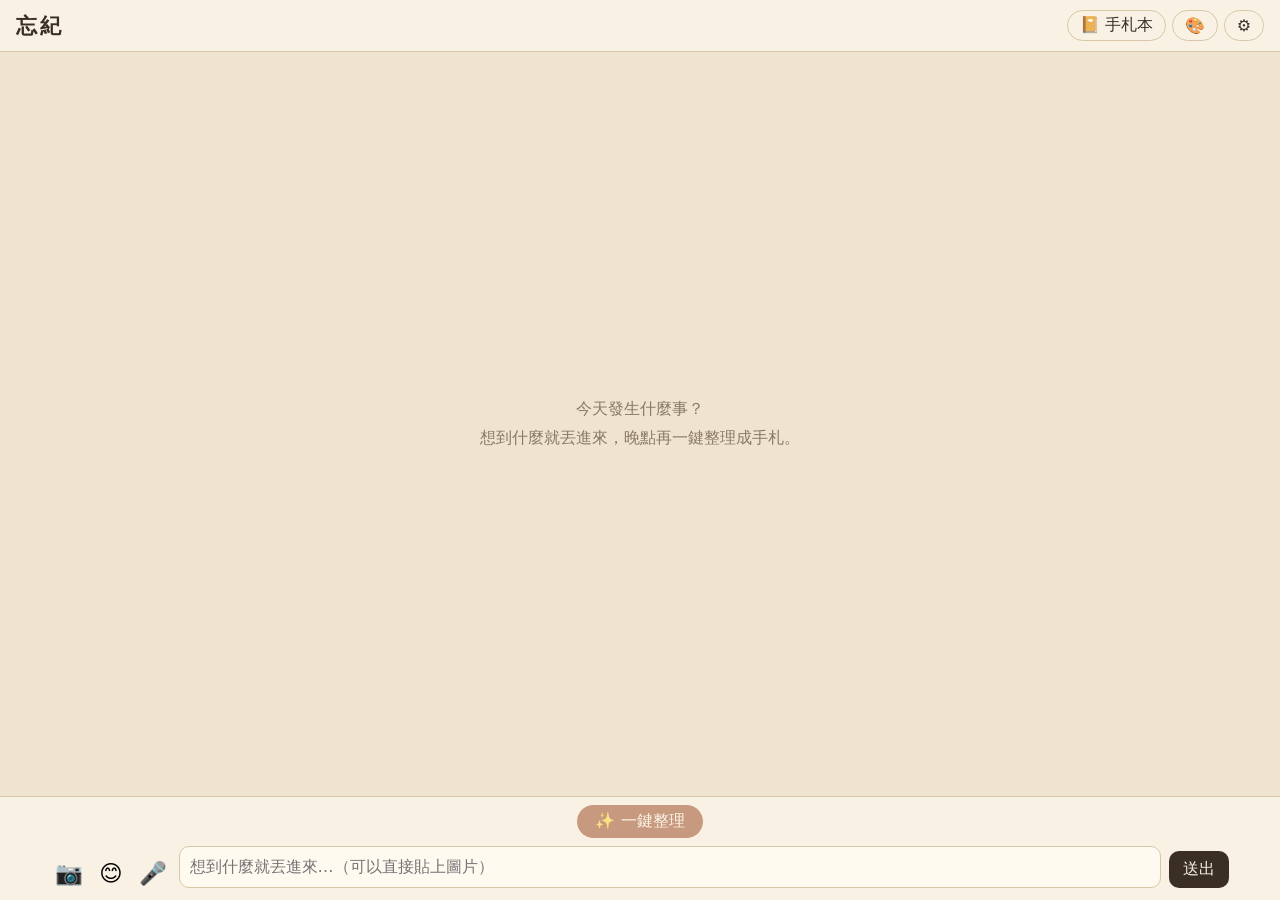
==== commit 309585d0: "增加語音和貼上圖片" ====
--- a/index.html
+++ b/index.html
@@ -26,13 +26,15 @@
   <div class="composer-wrap">
     <button id="btnGenerate" class="generate-btn">✨ 一鍵整理</button>
     <div id="stickerPanel" class="sticker-panel" hidden></div>
+    <div id="voiceStatus" class="voice-status" hidden></div>
     <form id="composer" class="composer">
       <label class="icon-btn" title="上傳照片">
         📷
         <input id="imageInput" type="file" accept="image/*" multiple hidden>
       </label>
       <button type="button" id="btnStickers" class="icon-btn plain" title="貼圖">😊</button>
-      <textarea id="textInput" rows="1" placeholder="想到什麼就丟進來…"></textarea>
+      <button type="button" id="btnVoice" class="icon-btn plain" title="語音輸入" hidden>🎤</button>
+      <textarea id="textInput" rows="1" placeholder="想到什麼就丟進來…（可以直接貼上圖片）"></textarea>
       <button type="submit" class="send-btn">送出</button>
     </form>
   </div>
@@ -71,6 +73,11 @@
     <label class="file-btn ghost">選擇圖片<input id="bgInput" type="file" accept="image/*" hidden></label>
     <button type="button" id="btnBgRemove" class="ghost">移除背景</button>
   </div>
+  <div class="dev-tools">
+    <p class="hint">備份（包含所有紀錄、照片、貼圖、手札和回顧；不包含 API Key）</p>
+    <button type="button" id="btnExportBackup" class="ghost">匯出備份</button>
+    <label class="file-btn ghost">從備份還原<input id="backupInput" type="file" accept=".json,application/json" hidden></label>
+  </div>
   <div id="folderSync" class="dev-tools">
     <p class="hint">本機資料夾（自動把原始紀錄存到 raw/、整理後的手札存到 journals/）</p>
     <p id="folderStatus" class="hint"></p>
@@ -81,11 +88,23 @@
     <p class="hint">測試工具</p>
     <button type="button" id="btnSample" class="ghost">載入測試資料（3 天份）</button>
     <button type="button" id="btnClearAll" class="ghost danger">清除所有紀錄與手札</button>
+    <button type="button" id="btnAiLog" class="ghost">AI 品質紀錄</button>
   </div>
   <div class="dlg-actions">
     <button type="button" id="btnTestKey" class="ghost">測試連線</button>
     <button value="cancel" class="ghost">取消</button>
     <button value="save" class="primary">儲存</button>
+  </div>
+</dialog>
+
+<!-- AI 品質紀錄 -->
+<dialog id="logDlg" class="log-dlg">
+  <h2>AI 品質紀錄</h2>
+  <div id="logBody"></div>
+  <div class="dlg-actions">
+    <button type="button" id="btnLogClear" class="ghost danger">清除紀錄</button>
+    <button type="button" id="btnLogCSV" class="ghost">匯出 CSV</button>
+    <button value="close" class="primary">關閉</button>
   </div>
 </dialog>
 
--- a/css/base.css
+++ b/css/base.css
@@ -224,6 +224,12 @@
   text-align: center;
 }
 .icon-btn.plain { border: none; background: transparent; }
+#btnVoice.recording { background: #e74c3c; color: #fff; border-radius: 50%; animation: pulse 1.2s ease-in-out infinite; }
+@keyframes pulse { 50% { box-shadow: 0 0 0 6px rgba(231, 76, 60, 0.25); } }
+@media (prefers-reduced-motion: reduce) { #btnVoice.recording { animation: none; } }
+.voice-status { align-self: center; font-size: 0.85rem; color: var(--muted); background: var(--bubble); border: 1px solid var(--line); border-radius: 999px; padding: 3px 14px; max-width: 100%; overflow: hidden; text-overflow: ellipsis; white-space: nowrap; }
+/* 拖曳圖片進聊天室時的提示框 */
+#chatView.dropping .chat-list { outline: 3px dashed var(--accent); outline-offset: -10px; }
 
 /* ---------- 輸入區 ---------- */
 .composer-wrap {
@@ -426,6 +432,37 @@
 .mood-tag b { margin-left: 6px; color: var(--muted); font-weight: normal; }
 .fill-mood { border-radius: 8px; padding: 8px 14px; align-self: flex-start; }
 
+/* AI 品質紀錄 */
+dialog.log-dlg { width: min(94vw, 720px); max-height: 88vh; }
+.log-stats { display: grid; grid-template-columns: repeat(auto-fit, minmax(130px, 1fr)); gap: 8px; margin-bottom: 6px; }
+.log-stats .mood-hero b { font-size: 1.5rem; }
+.log-table { width: 100%; border-collapse: collapse; font-size: 0.82rem; margin-bottom: 8px; }
+.log-table th, .log-table td { text-align: left; padding: 5px 6px; border-bottom: 1px solid var(--line); vertical-align: top; }
+.log-table th { color: var(--muted); font-weight: 600; }
+.log-fail { color: #c0392b; }
+
+/* 月回顧 */
+.review-card { background: var(--paper); border: 1px solid var(--line); border-radius: 10px; padding: 16px 18px; font-family: var(--font-journal); }
+.review-head { display: flex; justify-content: space-between; align-items: center; gap: 8px; }
+.review-head h3 { margin: 0; font-size: 1.1rem; }
+.review-head button { border-radius: 8px; padding: 4px 12px; font-family: system-ui, sans-serif; font-size: 0.85rem; }
+.review-title { font-size: 1.15rem; margin: 12px 0 6px; }
+.review-card > p:not(.hint):not(.review-title) { line-height: 1.9; margin: 0 0 8px; white-space: pre-wrap; }
+.review-cols { display: grid; grid-template-columns: 1fr 1fr; gap: 14px; margin: 10px 0; }
+.review-cols h4 { margin: 0 0 4px; font-size: 0.95rem; }
+.review-cols ul { margin: 0; padding-left: 1.1em; line-height: 1.8; }
+.review-day {
+  border: 1px solid var(--line);
+  background: var(--bubble);
+  color: var(--muted);
+  border-radius: 999px;
+  padding: 0 8px;
+  margin-right: 6px;
+  font-size: 0.78rem;
+  font-family: system-ui, sans-serif;
+}
+.review-best { margin: 4px 0; }
+
 /* 匯出圖片：畫面外排版，給 html2canvas 截圖 */
 .export-holder { position: absolute; left: -10000px; top: 0; width: 760px; }
 .export-page { background: var(--bg); color: var(--ink); overflow: visible; padding: 36px 32px 28px; }
@@ -451,6 +488,21 @@
 .para-img { width: 42%; margin: 4px 0 12px; }
 .para-img.right { float: right; clear: right; margin-left: 20px; }
 .para-img.left { float: left; clear: left; margin-right: 20px; }
+/* 大圖橫幅：整排寬，放在文字上方 */
+.para-hero { margin: 0 0 14px; }
+.para-hero img { width: 100%; max-height: 460px; object-fit: cover; display: block; border-radius: 4px; border: 6px solid var(--photo-frame); box-shadow: 0 2px 6px rgba(0, 0, 0, 0.15); }
+/* 兩張並排／拼貼：放在文字上方的格子 */
+.para-grid { display: grid; gap: 10px; margin: 0 0 14px; }
+.para-grid figure { margin: 0; }
+.para-grid img { width: 100%; height: 100%; object-fit: cover; display: block; border-radius: 4px; border: 5px solid var(--photo-frame); box-shadow: 0 2px 6px rgba(0, 0, 0, 0.15); }
+.para-grid.pair { grid-template-columns: 1fr 1fr; grid-auto-rows: 220px; }
+.para-grid.collage { grid-template-columns: 2fr 1fr; grid-auto-rows: 150px; }
+.para-grid.collage figure:first-child { grid-column: span 1; grid-row: span 2; }
+/* 拍立得：小張、斜放、底部白邊較寬 */
+.para-polaroid { width: 30%; margin: 4px 0 14px; background: #fff; padding: 8px 8px 26px; box-shadow: 0 3px 8px rgba(0, 0, 0, 0.18); transform: rotate(var(--rot, 3deg)); }
+.para-polaroid img { width: 100%; display: block; }
+.para-polaroid.right { float: right; clear: right; margin-left: 22px; }
+.para-polaroid.left { float: left; clear: left; margin-right: 22px; }
 .para-img img {
   width: 100%;
   display: block;
@@ -525,6 +577,34 @@
 .memo-stickers .page-sticker { font-size: 44px; }
 .memo-stickers .page-sticker img { width: 64px; }
 
+/* 編輯模式：每段一個框，下面是照片和貼紙的調整 */
+.edit-box { border: 1px solid var(--line); border-radius: 10px; padding: 12px; background: var(--paper); display: flex; flex-direction: column; gap: 8px; }
+.edit-head { display: flex; justify-content: space-between; align-items: center; gap: 8px; flex-wrap: wrap; font-weight: 600; font-size: 0.9rem; color: var(--muted); }
+.edit-layout-label { display: flex; align-items: center; gap: 6px; font-weight: normal; }
+.edit-layout { font: inherit; padding: 3px 6px; border: 1px solid var(--line); border-radius: 6px; background: var(--bubble); color: var(--ink); }
+.edit-media { display: flex; flex-direction: column; gap: 8px; }
+.edit-photo { display: flex; gap: 10px; align-items: center; }
+.edit-photo img { width: 96px; height: 72px; object-fit: cover; border-radius: 4px; flex-shrink: 0; }
+.edit-photo-side { flex: 1; display: flex; flex-direction: column; gap: 6px; min-width: 0; }
+.journal-editor .edit-note { font-family: system-ui, sans-serif; font-size: 0.85rem; padding: 5px 8px; line-height: 1.4; }
+.mini-row { display: flex; gap: 4px; flex-wrap: wrap; }
+.mini-btn {
+  border: 1px solid var(--line);
+  background: var(--bubble);
+  color: var(--ink);
+  border-radius: 999px;
+  padding: 2px 10px;
+  font-size: 0.78rem;
+}
+.edit-stickers { display: flex; flex-wrap: wrap; gap: 10px; }
+.edit-sticker { display: flex; align-items: center; gap: 6px; border: 1px dashed var(--line); border-radius: 8px; padding: 4px 8px; }
+.edit-sticker-face { font-size: 28px; line-height: 1; }
+.edit-sticker-face img { width: 36px; display: block; }
+.edit-hidden { display: flex; flex-wrap: wrap; gap: 10px; align-items: center; border: 1px dashed var(--line); border-radius: 10px; padding: 10px; }
+.edit-hidden .hint { width: 100%; margin: 0; }
+.edit-hidden-item { display: flex; align-items: center; gap: 6px; }
+.edit-hidden-item img { width: 56px; height: 42px; object-fit: cover; border-radius: 4px; opacity: 0.6; }
+
 /* 前一篇／後一篇 */
 .reader-nav {
   display: flex;
@@ -568,10 +648,14 @@
 
 @media (max-width: 600px) {
   .cmp-row { grid-template-columns: 1fr; gap: 8px; }
+  .review-cols { grid-template-columns: 1fr; }
   .cmp-head { display: none; }
   .cmp-new { border-left: 3px solid var(--accent); padding-left: 10px; }
   .page-sticker { font-size: 44px; }
   .para-img.right, .para-img.left { float: none; width: 100%; margin: 0 0 12px; }
+  .para-polaroid { width: 46%; }
+  .para-grid.pair { grid-auto-rows: 140px; }
+  .para-grid.collage { grid-template-columns: 1fr 1fr; grid-auto-rows: 110px; }
   .article { padding: 18px; }
   .section, .section:nth-child(even) { flex-direction: column; }
   .section-images { width: 100%; }
